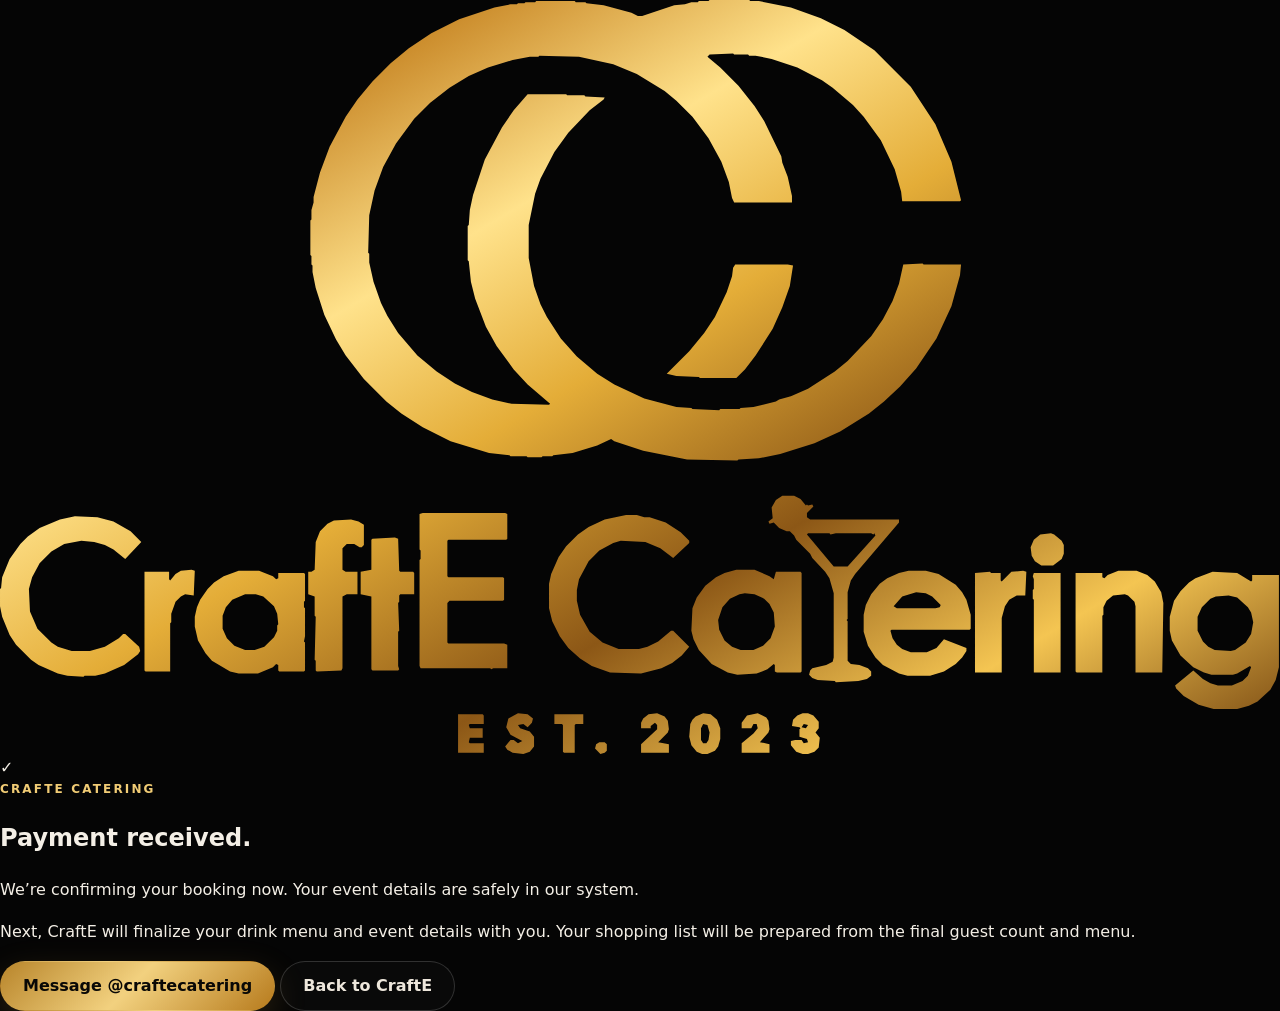
==== booking-success.html @ dfcc9072 "Add booking confirmation page" ====
<!DOCTYPE html>
<html lang="en">
<head>
  <meta charset="UTF-8" />
  <meta name="viewport" content="width=device-width, initial-scale=1.0" />
  <meta name="theme-color" content="#050505" />
  <title>Booking Confirmed | CraftE Catering LLC</title>
  <link rel="icon" type="image/png" href="assets/gold_cc_monogram_catering_logo.svg?v=2" />
  <link rel="stylesheet" href="styles.css" />
</head>
<body class="quote-page-body">
  <main class="quote-page">
    <a class="quote-page-brand" href="index.html"><img src="assets/gold_cc_monogram_catering_logo.svg?v=2" alt="CraftE Catering LLC" /></a>
    <section class="client-quote-card booking-success-card">
      <div class="success-mark">✓</div>
      <p class="eyebrow">CraftE Catering</p>
      <h1 id="successTitle">Payment received.</h1>
      <p id="successMessage">We’re confirming your booking now. Your event details are safely in our system.</p>
      <div class="quote-totals" id="bookingSummary"></div>
      <p class="quote-fine-print">Next, CraftE will finalize your drink menu and event details with you. Your shopping list will be prepared from the final guest count and menu.</p>
      <a class="btn btn-gold" href="https://www.instagram.com/craftecatering/" target="_blank" rel="noopener">Message @craftecatering</a>
      <a class="btn btn-ghost" href="index.html">Back to CraftE</a>
    </section>
  </main>
  <script>
    const SUPABASE_URL='https://ozjctdmdwoutsebkjcpn.supabase.co';
    const KEY='sb_publishable_tERnQU70mt-6imXPumOiUg_EDTYsQpH';
    const token=new URLSearchParams(location.search).get('token');
    const money=c=>new Intl.NumberFormat('en-US',{style:'currency',currency:'USD'}).format(c/100);
    async function refresh(){
      if(!token) return;
      const res=await fetch(SUPABASE_URL+'/functions/v1/get-quote',{method:'POST',headers:{'Content-Type':'application/json','apikey':KEY},body:JSON.stringify({token})});
      const data=await res.json();
      if(!res.ok) return;
      const q=data.quote;
      document.getElementById('bookingSummary').innerHTML='<div><span>'+q.number+'</span><strong>'+money(q.total_cents)+'</strong></div><div class="retainer-row"><span>Retainer</span><strong>'+money(q.retainer_cents)+'</strong></div><div><span>Remaining Balance</span><strong>'+money(q.balance_cents)+'</strong></div>';
      if(data.booking?.status==='booked'){
        document.getElementById('successTitle').textContent='Your event is booked!';
        document.getElementById('successMessage').textContent='Your 30% retainer has been confirmed. We’ll move into event details, menu planning and your shopping list next.';
      } else {
        setTimeout(refresh,2500);
      }
    }
    refresh();
  </script>
</body>
</html>
---- styles.css ----
:root {
  --black: #050505;
  --black-2: #0a0a0a;
  --panel: #11100e;
  --panel-2: #17140f;
  --gold: #d6a84a;
  --gold-bright: #f1cc75;
  --gold-soft: #9f7a35;
  --cream: #f4efe6;
  --muted: #aaa49b;
  --line: rgba(214,168,74,.24);
  --shadow: 0 25px 70px rgba(0,0,0,.45);
  --serif: "Cormorant Garamond", Georgia, serif;
  --sans: "Inter", system-ui, -apple-system, BlinkMacSystemFont, "Segoe UI", sans-serif;
}
* { box-sizing: border-box; }
html { scroll-behavior: smooth; }
body { margin: 0; background: var(--black); color: var(--cream); font-family: var(--sans); line-height: 1.6; overflow-x: hidden; }
body::selection { background: var(--gold); color: #000; }
a { color: inherit; text-decoration: none; }
img { max-width: 100%; display: block; }
button, input, select, textarea { font: inherit; }
.noise { position: fixed; inset: 0; pointer-events: none; opacity: .035; z-index: 1000; background-image: url("data:image/svg+xml,%3Csvg viewBox='0 0 180 180' xmlns='http://www.w3.org/2000/svg'%3E%3Cfilter id='n'%3E%3CfeTurbulence type='fractalNoise' baseFrequency='.9' numOctaves='3' stitchTiles='stitch'/%3E%3C/filter%3E%3Crect width='100%25' height='100%25' filter='url(%23n)' opacity='.8'/%3E%3C/svg%3E"); }
.container { width: min(1160px, calc(100% - 40px)); margin-inline: auto; }
.site-header { position: sticky; top: 0; z-index: 99; background: rgba(5,5,5,.82); border-bottom: 1px solid rgba(255,255,255,.06); backdrop-filter: blur(16px); }
.nav-wrap { height: 84px; display: flex; align-items: center; justify-content: space-between; }
.brand img { width: 112px; height: 64px; object-fit: contain; }
.nav-links { display: flex; align-items: center; gap: 30px; }
.nav-links a { color: #d8d2c9; font-size: .92rem; transition: .25s ease; }
.nav-links a:hover { color: var(--gold-bright); }
.nav-cta { border: 1px solid var(--gold-soft); padding: 11px 18px; border-radius: 999px; }
.menu-toggle { display: none; border: 0; background: transparent; color: var(--cream); font-size: 1.8rem; }
.hero { min-height: calc(100vh - 84px); display: grid; place-items: center; position: relative; overflow: hidden; background: radial-gradient(circle at 70% 40%, rgba(138,91,18,.16), transparent 36%), linear-gradient(145deg, #050505 0%, #090806 55%, #050505 100%); }
.hero::before { content: ""; position: absolute; inset: 0; background: linear-gradient(90deg, rgba(214,168,74,.06) 1px, transparent 1px), linear-gradient(rgba(214,168,74,.045) 1px, transparent 1px); background-size: 72px 72px; mask-image: linear-gradient(to bottom, transparent, #000 20%, #000 70%, transparent); opacity: .35; }
.hero-glow { position: absolute; border-radius: 50%; filter: blur(80px); opacity: .12; }
.hero-glow-one { width: 440px; height: 440px; background: #d5a443; right: -100px; top: 50px; }
.hero-glow-two { width: 280px; height: 280px; background: #fff1bd; left: -150px; bottom: 30px; }
.hero-grid { display: grid; grid-template-columns: 1.18fr .82fr; gap: 76px; align-items: center; padding-block: 84px; position: relative; z-index: 1; }
.eyebrow { margin: 0 0 14px; color: var(--gold-bright); letter-spacing: .18em; text-transform: uppercase; font-size: .75rem; font-weight: 700; }
.hero h1, .section-heading h2, .quote-copy h2 { font-family: var(--serif); font-weight: 600; letter-spacing: -.02em; line-height: .94; margin: 0; }
.hero h1 { font-size: clamp(4rem, 8vw, 7.8rem); max-width: 850px; }
.hero h1 span { color: var(--gold-bright); font-style: italic; font-weight: 500; }
.hero-lede { max-width: 680px; color: #c8c2b9; font-size: 1.08rem; margin: 28px 0 30px; }
.hero-actions { display: flex; gap: 14px; flex-wrap: wrap; }
.btn { min-height: 50px; display: inline-flex; align-items: center; justify-content: center; padding: 0 22px; border-radius: 999px; border: 1px solid transparent; font-weight: 700; transition: transform .2s ease, box-shadow .2s ease, background .2s ease; cursor: pointer; }
.btn:hover { transform: translateY(-2px); }
.btn-gold { color: #090806; background: linear-gradient(135deg, #b8852b, #f2d17f 48%, #b77b1d); box-shadow: 0 12px 35px rgba(214,168,74,.18); }
.btn-gold:hover { box-shadow: 0 14px 45px rgba(214,168,74,.28); }
.btn-ghost { border-color: rgba(255,255,255,.16); color: #eee7dc; background: rgba(255,255,255,.02); }
.trust-row { display: flex; gap: 22px; flex-wrap: wrap; margin-top: 30px; color: #8f8980; font-size: .84rem; }
.trust-row span::before { content: "✦"; color: var(--gold); margin-right: 8px; }
.hero-card { min-height: 520px; border: 1px solid var(--line); background: linear-gradient(160deg, rgba(214,168,74,.08), rgba(255,255,255,.018)); border-radius: 28px; padding: 26px; position: relative; box-shadow: var(--shadow); overflow: hidden; }
.hero-card::after { content: ""; position: absolute; inset: 0; background: radial-gradient(circle at 50% 42%, rgba(236,198,104,.16), transparent 37%); pointer-events: none; }
.hero-card-top, .hero-card-bottom { display: flex; justify-content: space-between; align-items: center; position: relative; z-index: 2; font-size: .72rem; letter-spacing: .13em; color: #aaa093; }
.hero-card-bottom { position: absolute; left: 26px; right: 26px; bottom: 26px; letter-spacing: normal; font-size: .92rem; }
.hero-card-bottom strong { font-family: var(--serif); font-size: 1.6rem; color: var(--gold-bright); font-weight: 600; }
.glass-visual { position: absolute; width: 250px; height: 330px; left: 50%; top: 50%; transform: translate(-50%, -47%); z-index: 1; filter: drop-shadow(0 20px 45px rgba(0,0,0,.4)); }
.glass-bowl { position: absolute; width: 190px; height: 90px; left: 30px; top: 52px; border: 2px solid rgba(239,207,131,.7); border-top: 0; border-radius: 8px 8px 100px 100px; transform: perspective(220px) rotateX(-8deg); background: linear-gradient(to bottom, rgba(240,199,100,.34), rgba(158,95,12,.18)); box-shadow: inset 0 -30px 50px rgba(216,157,49,.2); }
.glass-bowl::before { content: ""; position: absolute; left: -7px; right: -7px; top: -4px; height: 9px; border-radius: 50%; border: 2px solid rgba(244,218,153,.72); }
.glass-stem { position: absolute; width: 3px; height: 125px; background: linear-gradient(#f1d58d, #8c6426); top: 140px; left: 124px; }
.glass-base { position: absolute; width: 115px; height: 10px; border: 2px solid rgba(239,207,131,.62); border-radius: 50%; left: 68px; top: 264px; }
.garnish { position: absolute; width: 66px; height: 66px; border-radius: 50%; border: 5px solid #c5872e; right: 8px; top: 42px; opacity: .85; box-shadow: inset 0 0 0 2px rgba(255,211,117,.45); }
.garnish::after { content: ""; position: absolute; left: 28px; top: -3px; width: 2px; height: 66px; background: rgba(255,221,148,.6); transform: rotate(35deg); transform-origin: center; }
.ticker { border-block: 1px solid var(--line); background: #080705; overflow: hidden; }
.ticker-track { width: max-content; display: flex; align-items: center; gap: 28px; padding: 16px 20px; color: #bfb5a5; font-size: .8rem; letter-spacing: .14em; white-space: nowrap; animation: ticker 22s linear infinite; }
.ticker i { color: var(--gold); font-style: normal; }
@keyframes ticker { to { transform: translateX(-25%); } }
.section { padding: 110px 0; }
.section-heading { max-width: 720px; margin-bottom: 52px; }
.section-heading.centered { text-align: center; margin-inline: auto; }
.section-heading h2, .quote-copy h2 { font-size: clamp(3.2rem, 6vw, 5.4rem); }
.section-heading > p:last-child, .quote-copy > p { color: var(--muted); max-width: 640px; }
.service-grid { display: grid; grid-template-columns: repeat(3, 1fr); gap: 16px; }
.service-card { padding: 30px; min-height: 260px; background: linear-gradient(145deg, #0d0c0a, #080808); border: 1px solid rgba(255,255,255,.07); border-radius: 20px; transition: .3s ease; }
.service-card:hover { transform: translateY(-5px); border-color: var(--line); background: linear-gradient(145deg, #12100c, #090909); }
.service-number { color: var(--gold); font-size: .78rem; letter-spacing: .14em; }
.service-card h3 { font-family: var(--serif); font-size: 2rem; margin: 44px 0 10px; font-weight: 600; }
.service-card p { color: #a8a198; margin: 0; font-size: .93rem; }
.packages-section { background: linear-gradient(180deg, #080705, #0a0907 50%, #050505); border-block: 1px solid rgba(214,168,74,.12); }
.package-grid { display: grid; grid-template-columns: repeat(3, 1fr); gap: 18px; align-items: stretch; }
.package-card { position: relative; display: flex; flex-direction: column; gap: 28px; padding: 34px; border-radius: 24px; border: 1px solid rgba(255,255,255,.08); background: #0d0c0a; }
.package-card.featured { border-color: rgba(214,168,74,.5); background: linear-gradient(165deg, #171209, #0b0a08 55%); transform: translateY(-12px); box-shadow: 0 22px 65px rgba(0,0,0,.45); }
.popular { position: absolute; top: 18px; right: 18px; font-size: .65rem; letter-spacing: .13em; color: #0b0904; background: var(--gold-bright); border-radius: 999px; padding: 7px 10px; font-weight: 800; }
.package-label { color: var(--gold-bright); text-transform: uppercase; letter-spacing: .16em; font-weight: 700; font-size: .78rem; margin: 0 0 8px; }
.price { font-family: var(--serif); font-size: 4.6rem; line-height: 1; color: #fff8e9; }
.price span { display: block; font-family: var(--sans); font-size: .7rem; color: #8e877d; letter-spacing: .12em; text-transform: uppercase; margin-bottom: 5px; }
.price.custom { font-size: 4rem; color: var(--gold-bright); }
.package-copy { color: #aaa398; min-height: 74px; }
.package-card ul { list-style: none; padding: 0; margin: 0; display: grid; gap: 12px; color: #d4cec5; font-size: .92rem; }
.package-card li { padding-left: 22px; position: relative; }
.package-card li::before { content: "✦"; color: var(--gold); position: absolute; left: 0; }
.text-link { margin-top: auto; color: var(--gold-bright); font-weight: 700; }
.package-note { text-align: center; color: #888177; max-width: 800px; margin: 34px auto 0; font-size: .88rem; }
.process-section { background: radial-gradient(circle at 5% 50%, rgba(214,168,74,.08), transparent 28%); }
.process-grid { display: grid; grid-template-columns: .8fr 1.2fr; gap: 90px; align-items: start; }
.steps { border-top: 1px solid var(--line); }
.step { display: grid; grid-template-columns: 54px 1fr; gap: 22px; padding: 26px 0; border-bottom: 1px solid rgba(255,255,255,.08); }
.step > span { width: 40px; height: 40px; border-radius: 50%; display: grid; place-items: center; border: 1px solid var(--gold-soft); color: var(--gold-bright); font-family: var(--serif); font-size: 1.2rem; }
.step h3 { margin: 0 0 5px; font-family: var(--serif); font-size: 1.8rem; font-weight: 600; }
.step p { margin: 0; color: #9f988f; }
.service-area-card { border: 1px solid var(--line); border-radius: 28px; padding: 48px; background: linear-gradient(135deg, rgba(214,168,74,.09), rgba(255,255,255,.015)); display: grid; grid-template-columns: 1.1fr .9fr; gap: 30px 70px; align-items: center; }
.service-area-card h2 { font-family: var(--serif); font-size: clamp(2.8rem, 5vw, 4.6rem); line-height: 1; margin: 0; font-weight: 600; }
.area-list { display: flex; flex-wrap: wrap; gap: 10px; }
.area-list span { border: 1px solid rgba(214,168,74,.25); background: rgba(214,168,74,.04); color: #d7d0c5; border-radius: 999px; padding: 9px 13px; font-size: .84rem; }
.area-note { grid-column: 1 / -1; border-top: 1px solid rgba(255,255,255,.08); padding-top: 20px; color: #8f887f; margin: 0; font-size: .86rem; }
.faq-grid { display: grid; grid-template-columns: .7fr 1.3fr; gap: 80px; align-items: start; }
.faq-list { border-top: 1px solid rgba(255,255,255,.09); }
details { border-bottom: 1px solid rgba(255,255,255,.09); padding: 22px 0; }
summary { list-style: none; cursor: pointer; font-family: var(--serif); font-size: 1.65rem; display: flex; justify-content: space-between; gap: 20px; }
summary::-webkit-details-marker { display: none; }
summary::after { content: "+"; color: var(--gold); font-family: var(--sans); font-weight: 300; }
details[open] summary::after { content: "−"; }
details p { color: #a29b91; padding-right: 55px; margin-bottom: 0; }
.quote-section { border-top: 1px solid var(--line); background: linear-gradient(145deg, #090806, #050505); }
.quote-grid { display: grid; grid-template-columns: .8fr 1.2fr; gap: 80px; align-items: start; }
.quote-copy { position: sticky; top: 120px; }
.contact-links { margin-top: 28px; display: grid; gap: 8px; color: #cfc8be; }
.contact-links a:hover { color: var(--gold-bright); }
.quote-form { padding: 32px; border: 1px solid rgba(255,255,255,.09); border-radius: 24px; background: #0e0d0b; box-shadow: var(--shadow); }
.form-row { display: grid; grid-template-columns: 1fr 1fr; gap: 16px; }
.quote-form label, .quote-form legend { display: grid; gap: 8px; font-size: .8rem; letter-spacing: .06em; text-transform: uppercase; color: #b5aea4; }
.quote-form input, .quote-form select, .quote-form textarea { width: 100%; color: #f7f0e5; background: #080808; border: 1px solid rgba(255,255,255,.1); border-radius: 12px; padding: 14px; outline: none; text-transform: none; letter-spacing: 0; transition: .2s ease; }
.quote-form input:focus, .quote-form select:focus, .quote-form textarea:focus { border-color: var(--gold-soft); box-shadow: 0 0 0 3px rgba(214,168,74,.08); }
.quote-form > label, .quote-form fieldset, .form-row { margin-bottom: 16px; }
.quote-form fieldset { border: 1px solid rgba(255,255,255,.08); border-radius: 14px; padding: 16px; display: flex; gap: 16px; flex-wrap: wrap; }
.quote-form legend { padding: 0 8px; }
.quote-form .check { display: flex; flex-direction: row; align-items: center; text-transform: none; letter-spacing: 0; }
.quote-form .check input { width: auto; accent-color: var(--gold); }
.btn.full { width: 100%; border: 0; }
.form-note { color: #777168; font-size: .76rem; text-align: center; margin: 12px 0 0; }
.footer { border-top: 1px solid rgba(255,255,255,.07); padding: 58px 0 20px; background: #030303; }
.footer-grid { display: grid; grid-template-columns: 2fr 1fr 1fr; gap: 40px; }
.footer-logo { width: 170px; height: 95px; object-fit: contain; object-position: left center; }
.footer p { color: #817a71; }
.footer h3 { color: var(--gold-bright); font-family: var(--serif); font-size: 1.4rem; margin-top: 0; }
.footer-grid > div:not(:first-child) { display: grid; align-content: start; gap: 8px; }
.footer-grid a { color: #aaa39a; font-size: .9rem; }
.footer-grid a:hover { color: var(--gold-bright); }
.footer-bottom { margin-top: 46px; padding-top: 20px; border-top: 1px solid rgba(255,255,255,.06); display: flex; justify-content: space-between; color: #68625b; font-size: .78rem; }
.reveal { opacity: 0; transform: translateY(20px); transition: opacity .7s ease, transform .7s ease; }
.reveal.visible { opacity: 1; transform: translateY(0); }
.delay-1 { transition-delay: .1s; }
.delay-2 { transition-delay: .2s; }
@media (max-width: 900px) {
  .menu-toggle { display: block; }
  .nav-links { position: absolute; top: 84px; left: 0; right: 0; display: none; flex-direction: column; align-items: stretch; padding: 20px; background: #080808; border-bottom: 1px solid var(--line); }
  .nav-links.open { display: flex; }
  .nav-links a { padding: 8px 0; }
  .nav-cta { text-align: center; margin-top: 6px; }
  .hero-grid, .process-grid, .faq-grid, .quote-grid { grid-template-columns: 1fr; gap: 50px; }
  .hero { min-height: auto; }
  .hero-card { min-height: 420px; }
  .service-grid { grid-template-columns: 1fr 1fr; }
  .package-grid { grid-template-columns: 1fr; }
  .package-card.featured { transform: none; }
  .service-area-card { grid-template-columns: 1fr; }
  .area-note { grid-column: auto; }
  .quote-copy { position: static; }
}
@media (max-width: 620px) {
  .container { width: min(100% - 26px, 1160px); }
  .nav-wrap { height: 72px; }
  .brand img { width: 94px; height: 54px; }
  .nav-links { top: 72px; }
  .hero-grid { padding-block: 58px; gap: 42px; }
  .hero h1 { font-size: clamp(3.5rem, 16vw, 5.2rem); }
  .hero-lede { font-size: .98rem; }
  .hero-card { min-height: 360px; }
  .glass-visual { transform: translate(-50%, -47%) scale(.8); }
  .section { padding: 82px 0; }
  .section-heading h2, .quote-copy h2 { font-size: clamp(2.9rem, 14vw, 4.3rem); }
  .service-grid { grid-template-columns: 1fr; }
  .service-card { min-height: 220px; }
  .package-card { padding: 28px; }
  .service-area-card { padding: 30px; }
  .form-row { grid-template-columns: 1fr; gap: 0; }
  .quote-form { padding: 22px; }
  .footer-grid { grid-template-columns: 1fr 1fr; }
  .footer-grid > div:first-child { grid-column: 1 / -1; }
  .footer-bottom { flex-direction: column; gap: 6px; }
}
@media (prefers-reduced-motion: reduce) {
  html { scroll-behavior: auto; }
  *, *::before, *::after { animation-duration: .01ms !important; animation-iteration-count: 1 !important; transition-duration: .01ms !important; }
  .reveal { opacity: 1; transform: none; }
}

/* Visual showcase + Instagram-only inquiry refresh */
.brand img { width: 230px; height: 70px; object-fit: contain; object-position: left center; }
.gallery-section { padding-top: 90px; background: radial-gradient(circle at 85% 15%, rgba(214,168,74,.09), transparent 26%), #070706; border-top: 1px solid rgba(214,168,74,.11); }
.gallery-heading-row { display: flex; align-items: end; justify-content: space-between; gap: 32px; margin-bottom: 34px; }
.gallery-heading-row .section-heading { margin-bottom: 0; }
.instagram-pill { flex: 0 0 auto; border: 1px solid var(--line); border-radius: 999px; padding: 11px 16px; color: var(--gold-bright); font-size: .82rem; transition: .2s ease; }
.instagram-pill:hover { background: rgba(214,168,74,.08); transform: translateY(-2px); }
.gallery-grid { display: grid; grid-template-columns: 1.12fr .88fr; grid-template-rows: 260px 260px; gap: 16px; }
.gallery-card { min-height: 0; position: relative; overflow: hidden; border-radius: 22px; margin: 0; border: 1px solid rgba(255,255,255,.08); background: #0c0b09; box-shadow: 0 18px 45px rgba(0,0,0,.3); }
.gallery-card-large { grid-row: 1 / 3; }
.gallery-card img { width: 100%; height: 100%; object-fit: cover; filter: saturate(.82) contrast(1.06) brightness(.84); transition: transform .6s ease, filter .6s ease; }
.gallery-card:hover img { transform: scale(1.035); filter: saturate(.95) contrast(1.05) brightness(.92); }
.gallery-card::after { content: ""; position: absolute; inset: 0; background: linear-gradient(to top, rgba(0,0,0,.82), rgba(0,0,0,.05) 58%); pointer-events: none; }
.gallery-card figcaption { position: absolute; z-index: 2; left: 24px; right: 24px; bottom: 22px; display: grid; gap: 2px; }
.gallery-card figcaption span { color: var(--gold-bright); text-transform: uppercase; letter-spacing: .14em; font-size: .68rem; font-weight: 700; }
.gallery-card figcaption strong { font-family: var(--serif); font-size: 1.7rem; font-weight: 600; line-height: 1.05; }
.instagram-callout { margin-top: 18px; padding: 26px 28px; border: 1px solid var(--line); border-radius: 20px; background: linear-gradient(115deg, rgba(214,168,74,.08), rgba(255,255,255,.015)); display: flex; justify-content: space-between; align-items: center; gap: 24px; }
.instagram-callout h3 { margin: 0; font-family: var(--serif); font-size: clamp(1.65rem,3vw,2.5rem); font-weight: 600; }
.instagram-callout .eyebrow { margin-bottom: 4px; }
.faq-expanded { border-top: 0; display: grid; grid-template-columns: 1fr 1fr; gap: 12px; }
.faq-expanded details { padding: 20px 22px; border: 1px solid rgba(255,255,255,.08); border-radius: 16px; background: linear-gradient(145deg, #0d0c0a, #090909); }
.faq-expanded details[open] { border-color: rgba(214,168,74,.3); background: linear-gradient(145deg, #12100c, #090909); }
.faq-expanded summary { font-size: 1.42rem; line-height: 1.15; }
.faq-expanded details p { padding-right: 0; }
.instagram-contact-card { margin-top: 28px; padding: 20px; display: grid; gap: 5px; border: 1px solid var(--line); border-radius: 18px; background: rgba(214,168,74,.05); }
.instagram-contact-card span { color: #918a80; text-transform: uppercase; letter-spacing: .12em; font-size: .68rem; }
.instagram-contact-card a { color: var(--gold-bright); font-family: var(--serif); font-size: 2rem; line-height: 1.1; }
.instagram-contact-card small { color: #766f67; }
.quote-status { min-height: 24px; margin: 12px 0 0; text-align: center; color: var(--gold-bright); font-size: .86rem; }
.quote-preview { margin-top: 16px; border: 1px solid rgba(214,168,74,.22); border-radius: 16px; background: #080807; padding: 16px; }
.quote-preview-head { display: flex; align-items: center; justify-content: space-between; gap: 16px; margin-bottom: 12px; }
.quote-preview-head strong { font-family: var(--serif); color: var(--gold-bright); font-size: 1.25rem; }
.copy-again { color: var(--cream); border: 1px solid rgba(255,255,255,.14); background: transparent; border-radius: 999px; padding: 7px 11px; cursor: pointer; }
.quote-preview pre { margin: 0 0 14px; padding: 14px; border-radius: 12px; background: #050505; color: #c9c2b8; white-space: pre-wrap; overflow-wrap: anywhere; font-family: var(--sans); font-size: .78rem; line-height: 1.55; }
.footer-logo { width: 300px; height: auto; max-height: 96px; }

@media (max-width: 900px) {
  .gallery-heading-row { align-items: flex-start; flex-direction: column; }
  .gallery-grid { grid-template-columns: 1fr 1fr; grid-template-rows: 390px 220px; }
  .gallery-card-large { grid-column: 1 / -1; grid-row: auto; }
  .faq-expanded { grid-template-columns: 1fr; }
  .instagram-callout { align-items: flex-start; flex-direction: column; }
}
@media (max-width: 620px) {
  .brand img { width: 168px; height: 54px; }
  .gallery-grid { grid-template-columns: 1fr; grid-template-rows: none; }
  .gallery-card, .gallery-card-large { min-height: 310px; grid-column: auto; grid-row: auto; }
  .gallery-card figcaption strong { font-size: 1.5rem; }
  .instagram-pill { width: 100%; text-align: center; }
  .footer-logo { width: 250px; }
}
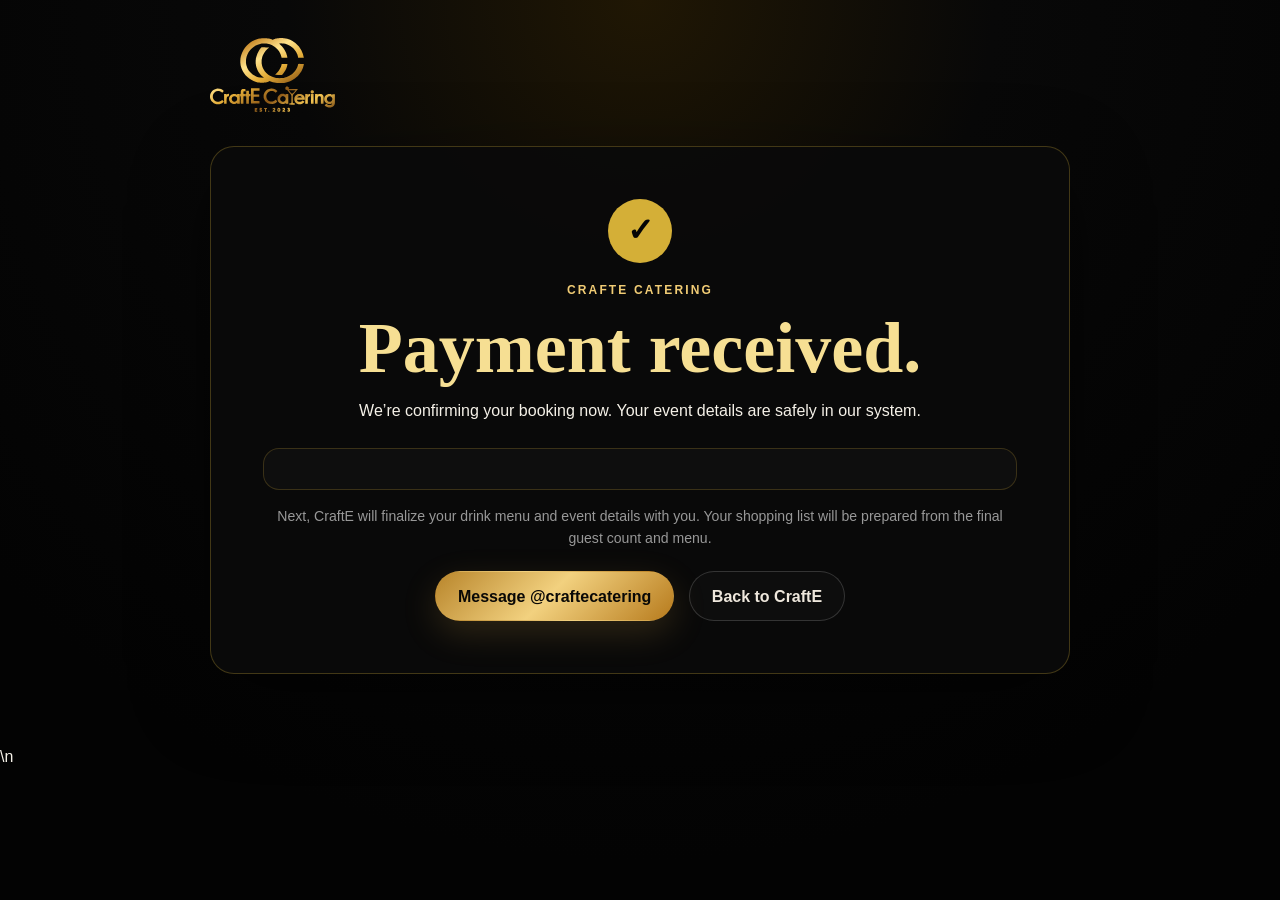
==== commit 1fb97f97: "Extend privacy-safe journey tracking to booking flow" ====
--- a/booking-success.html
+++ b/booking-success.html
@@ -43,5 +43,5 @@
     }
     refresh();
   </script>
-</body>
+  <script src="analytics.js?v=2"></script>\n</body>
 </html>
--- a/styles.css
+++ b/styles.css
@@ -236,3 +236,118 @@
   .instagram-pill { width: 100%; text-align: center; }
   .footer-logo { width: 250px; }
 }
+
+
+/* Automated quote system */
+.optional { opacity: .6; font-size: .85em; font-weight: 400; }
+.form-row-three { grid-template-columns: 1.6fr .6fr .9fr; }
+.field-help { margin: 0 0 12px; color: var(--muted, #a8a8a8); font-size: .88rem; line-height: 1.5; }
+.package-picker { display: grid; gap: 10px; }
+.package-choice {
+  display: flex;
+  gap: 12px;
+  align-items: flex-start;
+  padding: 14px 16px;
+  border: 1px solid rgba(212,175,55,.28);
+  border-radius: 14px;
+  background: rgba(255,255,255,.025);
+  cursor: pointer;
+}
+.package-choice input { margin-top: 5px; accent-color: #d4af37; }
+.package-choice span { display: grid; gap: 4px; }
+.package-choice strong { color: #f4e0a0; }
+.package-choice small { color: #aaa; line-height: 1.45; }
+.check span { margin-left: auto; color: #d4af37; font-size: .88rem; font-weight: 700; }
+#customizeOptions .check { display: flex; align-items: center; gap: 9px; width: 100%; }
+
+.quote-page-body {
+  min-height: 100vh;
+  margin: 0;
+  background: radial-gradient(circle at top, #201704 0, #080808 32%, #030303 78%);
+  color: #f5f1e8;
+  font-family: Inter, sans-serif;
+}
+.quote-page {
+  width: min(860px, calc(100% - 32px));
+  margin: 0 auto;
+  padding: 38px 0 70px;
+}
+.quote-page-brand { display: inline-block; margin-bottom: 26px; }
+.quote-page-brand img { width: 220px; max-height: 74px; object-fit: contain; object-position: left center; }
+.client-quote-card {
+  border: 1px solid rgba(212,175,55,.28);
+  background: rgba(10,10,10,.94);
+  box-shadow: 0 24px 80px rgba(0,0,0,.46);
+  border-radius: 24px;
+  padding: clamp(24px, 5vw, 52px);
+}
+.client-quote-card h1 {
+  margin: 6px 0 8px;
+  font-family: "Cormorant Garamond", serif;
+  font-size: clamp(2.3rem, 7vw, 4.5rem);
+  line-height: .95;
+  color: #f6df93;
+}
+.quote-intro { color: #b8b2a5; margin-bottom: 28px; }
+.quote-meta {
+  display: grid;
+  grid-template-columns: repeat(5,minmax(0,1fr));
+  gap: 10px;
+  margin: 24px 0 30px;
+}
+.quote-meta div {
+  padding: 13px;
+  border-radius: 12px;
+  background: #111;
+  border: 1px solid rgba(255,255,255,.07);
+}
+.quote-meta span, .quote-meta strong { display: block; }
+.quote-meta span { color: #888; font-size: .72rem; text-transform: uppercase; letter-spacing: .08em; margin-bottom: 5px; }
+.quote-meta strong { font-size: .88rem; overflow-wrap: anywhere; }
+.quote-line-items { border-top: 1px solid rgba(255,255,255,.08); }
+.quote-line {
+  display: flex;
+  justify-content: space-between;
+  gap: 20px;
+  padding: 13px 2px;
+  border-bottom: 1px solid rgba(255,255,255,.07);
+}
+.quote-line strong.credit { color: #91d5a2; }
+.quote-totals {
+  margin: 24px 0 16px;
+  padding: 20px;
+  border-radius: 16px;
+  background: #0e0e0e;
+  border: 1px solid rgba(212,175,55,.22);
+}
+.quote-totals > div {
+  display: flex;
+  justify-content: space-between;
+  gap: 18px;
+  padding: 7px 0;
+}
+.quote-totals .retainer-row {
+  margin: 8px -8px;
+  padding: 12px 8px;
+  border-top: 1px solid rgba(212,175,55,.2);
+  border-bottom: 1px solid rgba(212,175,55,.2);
+  color: #f4d67a;
+}
+.quote-expiry, .quote-fine-print, .quote-action-status { color: #989898; line-height: 1.55; font-size: .88rem; }
+.quote-action-status { color: #f4d67a; min-height: 1.4em; }
+.quote-actions { display: flex; gap: 12px; margin: 24px 0 14px; }
+.decline-panel { margin-top: 18px; padding: 18px; border-radius: 14px; background: #101010; }
+.decline-panel textarea { width: 100%; margin: 8px 0 12px; }
+.booking-success-card { text-align: center; }
+.success-mark {
+  width: 64px; height: 64px; margin: 0 auto 18px; border-radius: 50%;
+  display: grid; place-items: center; background: #d4af37; color: #050505; font-size: 2rem; font-weight: 900;
+}
+.booking-success-card .btn { margin: 8px 5px 0; }
+
+@media (max-width: 720px) {
+  .form-row-three { grid-template-columns: 1fr; }
+  .quote-meta { grid-template-columns: 1fr 1fr; }
+  .quote-actions { flex-direction: column; }
+  .quote-page-brand img { width: 180px; }
+}
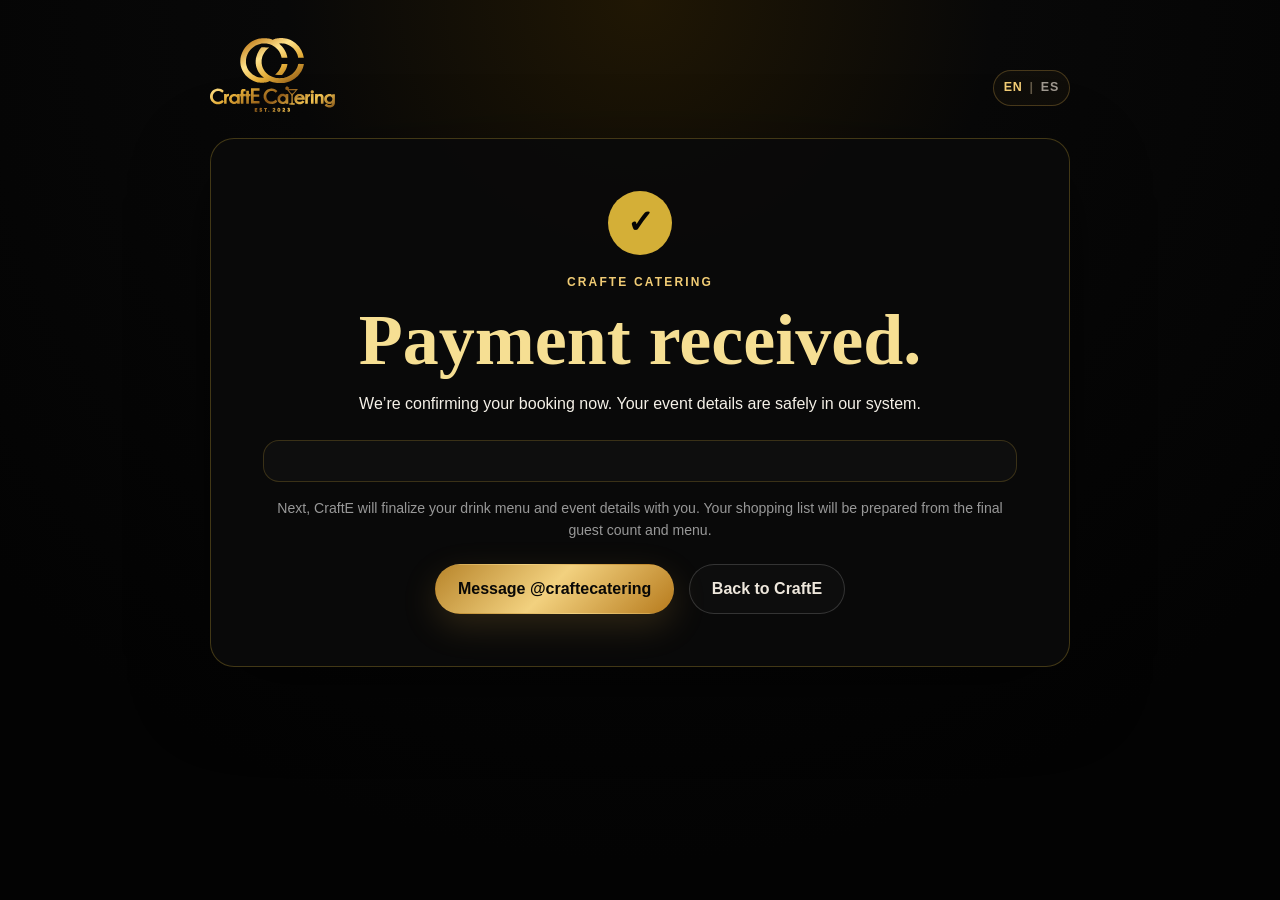
==== commit ef3d45d1: "Make booking confirmation bilingual" ====
--- a/booking-success.html
+++ b/booking-success.html
@@ -4,44 +4,96 @@
   <meta charset="UTF-8" />
   <meta name="viewport" content="width=device-width, initial-scale=1.0" />
   <meta name="theme-color" content="#050505" />
+  <meta name="robots" content="noindex,nofollow,noarchive" />
   <title>Booking Confirmed | CraftE Catering LLC</title>
   <link rel="icon" type="image/png" href="assets/gold_cc_monogram_catering_logo.svg?v=2" />
-  <link rel="stylesheet" href="styles.css" />
+  <link rel="stylesheet" href="styles.css?v=8" />
 </head>
 <body class="quote-page-body">
   <main class="quote-page">
-    <a class="quote-page-brand" href="index.html"><img src="assets/gold_cc_monogram_catering_logo.svg?v=2" alt="CraftE Catering LLC" /></a>
+    <div style="display:flex;align-items:center;justify-content:space-between;gap:16px;width:100%">
+      <a class="quote-page-brand" id="homeLink" href="index.html"><img src="assets/gold_cc_monogram_catering_logo.svg?v=2" alt="CraftE Catering LLC" /></a>
+      <div class="language-switch" aria-label="Language">
+        <a id="successLangEn" class="active" href="#">EN</a><span>|</span><a id="successLangEs" href="#">ES</a>
+      </div>
+    </div>
     <section class="client-quote-card booking-success-card">
       <div class="success-mark">✓</div>
       <p class="eyebrow">CraftE Catering</p>
       <h1 id="successTitle">Payment received.</h1>
       <p id="successMessage">We’re confirming your booking now. Your event details are safely in our system.</p>
       <div class="quote-totals" id="bookingSummary"></div>
-      <p class="quote-fine-print">Next, CraftE will finalize your drink menu and event details with you. Your shopping list will be prepared from the final guest count and menu.</p>
-      <a class="btn btn-gold" href="https://www.instagram.com/craftecatering/" target="_blank" rel="noopener">Message @craftecatering</a>
-      <a class="btn btn-ghost" href="index.html">Back to CraftE</a>
+      <p class="quote-fine-print" id="nextSteps">Next, CraftE will finalize your drink menu and event details with you. Your shopping list will be prepared from the final guest count and menu.</p>
+      <a class="btn btn-gold" id="messageLink" href="https://www.instagram.com/craftecatering/" target="_blank" rel="noopener">Message @craftecatering</a>
+      <a class="btn btn-ghost" id="backLink" href="index.html">Back to CraftE</a>
     </section>
   </main>
   <script>
     const SUPABASE_URL='https://ozjctdmdwoutsebkjcpn.supabase.co';
     const KEY='sb_publishable_tERnQU70mt-6imXPumOiUg_EDTYsQpH';
-    const token=new URLSearchParams(location.search).get('token');
-    const money=c=>new Intl.NumberFormat('en-US',{style:'currency',currency:'USD'}).format(c/100);
+    const params=new URLSearchParams(location.search);
+    const token=params.get('token');
+    const lang=params.get('lang')==='es'?'es':'en';
+    const ES=lang==='es';
+    document.documentElement.lang=lang;
+    try{localStorage.setItem('crafte_language',lang)}catch{}
+
+    const T=ES?{
+      title:'Reserva Confirmada | CraftE Catering LLC',
+      received:'Pago recibido.',
+      confirming:'Estamos confirmando tu reserva. Los detalles de tu evento están seguros en nuestro sistema.',
+      booked:'¡Tu evento está reservado!',
+      bookedMsg:'Tu anticipo del 30% ha sido confirmado. Ahora pasaremos a los detalles del evento, planificación del menú y tu lista de compras.',
+      retainer:'Anticipo',balance:'Saldo Restante',
+      next:'Siguiente paso: CraftE finalizará contigo el menú de bebidas y los detalles del evento. Tu lista de compras se preparará según el número final de invitados y el menú.',
+      message:'Mensaje a @craftecatering',back:'Volver a CraftE'
+    }:{
+      title:'Booking Confirmed | CraftE Catering LLC',
+      received:'Payment received.',
+      confirming:'We’re confirming your booking now. Your event details are safely in our system.',
+      booked:'Your event is booked!',
+      bookedMsg:'Your 30% retainer has been confirmed. We’ll move into event details, menu planning and your shopping list next.',
+      retainer:'Retainer',balance:'Remaining Balance',
+      next:'Next, CraftE will finalize your drink menu and event details with you. Your shopping list will be prepared from the final guest count and menu.',
+      message:'Message @craftecatering',back:'Back to CraftE'
+    };
+    document.title=T.title;
+    document.getElementById('successTitle').textContent=T.received;
+    document.getElementById('successMessage').textContent=T.confirming;
+    document.getElementById('nextSteps').textContent=T.next;
+    document.getElementById('messageLink').textContent=T.message;
+    document.getElementById('backLink').textContent=T.back;
+    document.getElementById('backLink').href=ES?'es.html':'index.html';
+    document.getElementById('homeLink').href=ES?'es.html':'index.html';
+
+    const tokenPart=token?'?token='+encodeURIComponent(token):'';
+    document.getElementById('successLangEn').href='booking-success.html'+tokenPart;
+    document.getElementById('successLangEs').href='booking-success.html'+tokenPart+(tokenPart?'&':'?')+'lang=es';
+    document.getElementById('successLangEn').classList.toggle('active',!ES);
+    document.getElementById('successLangEs').classList.toggle('active',ES);
+
+    const money=c=>new Intl.NumberFormat(ES?'es-US':'en-US',{style:'currency',currency:'USD'}).format(c/100);
     async function refresh(){
-      if(!token) return;
-      const res=await fetch(SUPABASE_URL+'/functions/v1/get-quote',{method:'POST',headers:{'Content-Type':'application/json','apikey':KEY},body:JSON.stringify({token})});
+      if(!token)return;
+      const res=await fetch(SUPABASE_URL+'/functions/v1/get-quote',{
+        method:'POST',headers:{'Content-Type':'application/json','apikey':KEY},body:JSON.stringify({token})
+      });
       const data=await res.json();
-      if(!res.ok) return;
+      if(!res.ok)return;
       const q=data.quote;
-      document.getElementById('bookingSummary').innerHTML='<div><span>'+q.number+'</span><strong>'+money(q.total_cents)+'</strong></div><div class="retainer-row"><span>Retainer</span><strong>'+money(q.retainer_cents)+'</strong></div><div><span>Remaining Balance</span><strong>'+money(q.balance_cents)+'</strong></div>';
+      document.getElementById('bookingSummary').innerHTML=
+        '<div><span>'+q.number+'</span><strong>'+money(q.total_cents)+'</strong></div>'+
+        '<div class="retainer-row"><span>'+T.retainer+'</span><strong>'+money(q.retainer_cents)+'</strong></div>'+
+        '<div><span>'+T.balance+'</span><strong>'+money(q.balance_cents)+'</strong></div>';
       if(data.booking?.status==='booked'){
-        document.getElementById('successTitle').textContent='Your event is booked!';
-        document.getElementById('successMessage').textContent='Your 30% retainer has been confirmed. We’ll move into event details, menu planning and your shopping list next.';
-      } else {
+        document.getElementById('successTitle').textContent=T.booked;
+        document.getElementById('successMessage').textContent=T.bookedMsg;
+      }else{
         setTimeout(refresh,2500);
       }
     }
     refresh();
   </script>
-  <script src="analytics.js?v=2"></script>\n</body>
+  <script src="analytics.js?v=3"></script>
+</body>
 </html>
--- a/styles.css
+++ b/styles.css
@@ -351,3 +351,26 @@
   .quote-actions { flex-direction: column; }
   .quote-page-brand img { width: 180px; }
 }
+
+.contact-prompt-backdrop{position:fixed;inset:0;background:rgba(0,0,0,.68);backdrop-filter:blur(5px);display:grid;place-items:center;padding:20px;z-index:9999;opacity:0;pointer-events:none;transition:opacity .2s ease}
+.contact-prompt-backdrop.open{opacity:1;pointer-events:auto}
+.contact-prompt-card{position:relative;width:min(620px,100%);max-height:min(88vh,760px);overflow:auto;background:#0b0b0b;border:1px solid rgba(212,175,55,.35);border-radius:20px;padding:28px;box-shadow:0 28px 80px rgba(0,0,0,.5)}
+.contact-prompt-card h2{font-family:"Cormorant Garamond",serif;font-size:clamp(2rem,6vw,3rem);margin:.2rem 0 .6rem;color:#fff}
+.contact-prompt-copy{color:#c7c7c7;line-height:1.6;margin:0 0 18px}
+.contact-prompt-close{position:absolute;right:14px;top:12px;border:0;background:transparent;color:#fff;font-size:1.7rem;cursor:pointer}
+.contact-prompt-card form{display:grid;gap:13px}
+.contact-prompt-card label{display:grid;gap:6px;color:#e8e8e8;font-size:.88rem;font-weight:600}
+.contact-prompt-card input,.contact-prompt-card select,.contact-prompt-card textarea{width:100%;box-sizing:border-box;background:#111;border:1px solid #333;color:#fff;border-radius:10px;padding:12px;font:inherit}
+.contact-prompt-card textarea{resize:vertical}
+.contact-prompt-grid{display:grid;grid-template-columns:1fr 1fr;gap:12px}
+.contact-consent{grid-template-columns:auto 1fr!important;align-items:start!important;font-weight:400!important;line-height:1.45!important}
+.contact-consent input{width:auto!important;margin-top:3px}
+.contact-prompt-skip{border:0;background:transparent;color:#aaa;text-decoration:underline;cursor:pointer;padding:5px}
+.contact-honeypot{position:absolute!important;left:-10000px!important;width:1px!important;height:1px!important;opacity:0!important}
+@media(max-width:640px){.contact-prompt-card{padding:22px 18px}.contact-prompt-grid{grid-template-columns:1fr}}
+
+.language-switch{display:inline-flex;align-items:center;gap:7px;padding:7px 10px;border:1px solid rgba(214,168,74,.28);border-radius:999px;background:rgba(214,168,74,.04);font-size:.78rem;font-weight:800;letter-spacing:.06em}
+.language-switch a{color:#9f988f!important}
+.language-switch a.active{color:var(--gold-bright)!important}
+.language-switch span{color:#625846}
+@media(max-width:900px){.language-switch{align-self:flex-start;margin:4px 0 8px}}
